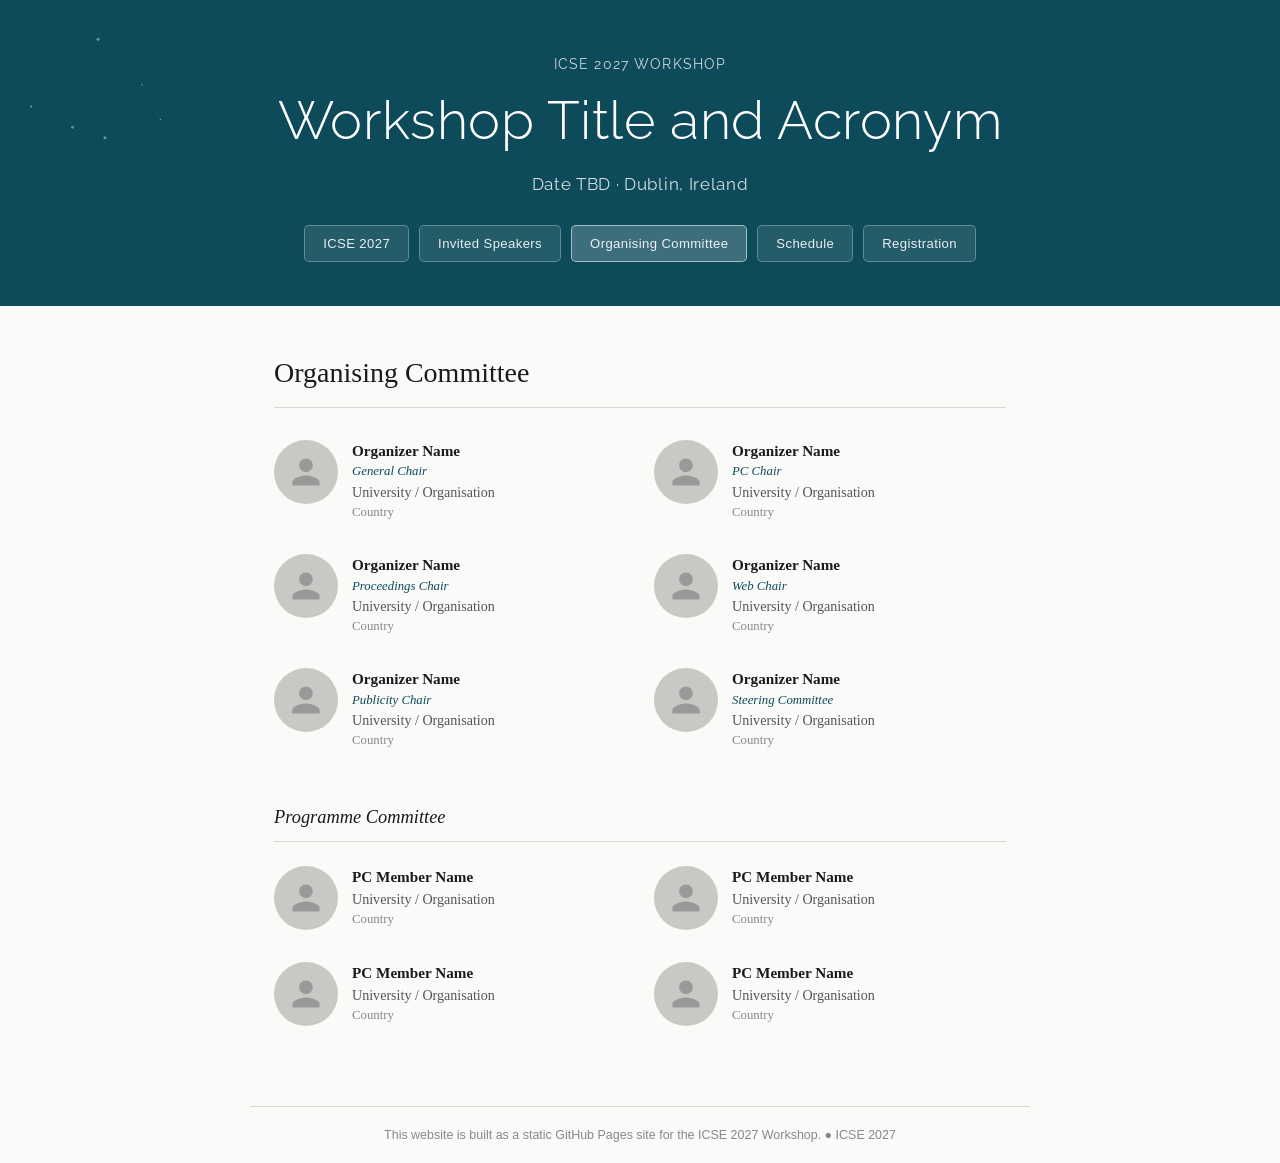
==== committee/index.html @ 1870229b "template change" ====
<!DOCTYPE html>
<html lang="en">
<head>
  <meta charset="UTF-8"/>
  <meta name="viewport" content="width=device-width, initial-scale=1"/>
  <title>Organising Committee · Workshop Title and Acronym · ICSE 2027</title>
  <link rel="preconnect" href="https://fonts.googleapis.com"/>
  <link rel="preconnect" href="https://fonts.gstatic.com" crossorigin/>
  <link href="https://fonts.googleapis.com/css2?family=Raleway:wght@300;400&display=swap" rel="stylesheet"/>
  <link rel="stylesheet" href="../assets/style.css"/>
</head>
<body>

<!-- ── Hero Banner ─────────────────────────────── -->
<header class="hero">
  <canvas class="hero-canvas"></canvas>
  <div class="hero-inner">
    <p class="hero-tagline">ICSE 2027 Workshop</p>
    <h1 class="hero-title">
      <a href="../index.html">Workshop Title and Acronym</a>
    </h1>
    <p class="hero-date">Date TBD · Dublin, Ireland</p>
    <nav class="hero-nav">
      <a href="https://conf.researchr.org/home/icse-2027" target="_blank" rel="noopener">ICSE 2027</a>
      <a href="../invited/index.html">Invited Speakers</a>
      <a href="../committee/index.html" class="active">Organising Committee</a>
      <a href="../schedule/schedule.pdf">Schedule</a>
      <a href="https://icse2027.hotcrp.com/" target="_blank" rel="noopener">Registration</a>
    </nav>
  </div>
</header>

<!-- ── Page Body ───────────────────────────────── -->
<main class="page-content">

  <h1>Organising Committee</h1>

  <!-- ─── Person SVG icon (inline, reused via symbol) ─── -->
  <svg style="display:none" xmlns="http://www.w3.org/2000/svg">
    <symbol id="person-icon" viewBox="0 0 24 24">
      <path d="M12 12c2.7 0 4.8-2.1 4.8-4.8S14.7 2.4 12 2.4
               7.2 4.5 7.2 7.2 9.3 12 12 12zm0 2.4c-3.2 0-9.6 1.6-9.6 4.8
               v2.4h19.2v-2.4c0-3.2-6.4-4.8-9.6-4.8z"/>
    </symbol>
  </svg>

  <div class="committee-grid">

    <!-- ── Co-chairs first (full-width labels) ── -->

    <!-- Member 1 -->
    <div class="committee-card">
      <div class="committee-photo">
        <svg><use href="#person-icon"/></svg>
      </div>
      <div class="committee-info">
        <div class="committee-name">Organizer Name</div>
        <div class="committee-role">General Chair</div>
        <div class="committee-uni">University / Organisation</div>
        <div class="committee-country">Country</div>
      </div>
    </div>

    <!-- Member 2 -->
    <div class="committee-card">
      <div class="committee-photo">
        <svg><use href="#person-icon"/></svg>
      </div>
      <div class="committee-info">
        <div class="committee-name">Organizer Name</div>
        <div class="committee-role">PC Chair</div>
        <div class="committee-uni">University / Organisation</div>
        <div class="committee-country">Country</div>
      </div>
    </div>

    <!-- Member 3 -->
    <div class="committee-card">
      <div class="committee-photo">
        <svg><use href="#person-icon"/></svg>
      </div>
      <div class="committee-info">
        <div class="committee-name">Organizer Name</div>
        <div class="committee-role">Proceedings Chair</div>
        <div class="committee-uni">University / Organisation</div>
        <div class="committee-country">Country</div>
      </div>
    </div>

    <!-- Member 4 -->
    <div class="committee-card">
      <div class="committee-photo">
        <svg><use href="#person-icon"/></svg>
      </div>
      <div class="committee-info">
        <div class="committee-name">Organizer Name</div>
        <div class="committee-role">Web Chair</div>
        <div class="committee-uni">University / Organisation</div>
        <div class="committee-country">Country</div>
      </div>
    </div>

    <!-- Member 5 -->
    <div class="committee-card">
      <div class="committee-photo">
        <svg><use href="#person-icon"/></svg>
      </div>
      <div class="committee-info">
        <div class="committee-name">Organizer Name</div>
        <div class="committee-role">Publicity Chair</div>
        <div class="committee-uni">University / Organisation</div>
        <div class="committee-country">Country</div>
      </div>
    </div>

    <!-- Member 6 -->
    <div class="committee-card">
      <div class="committee-photo">
        <svg><use href="#person-icon"/></svg>
      </div>
      <div class="committee-info">
        <div class="committee-name">Organizer Name</div>
        <div class="committee-role">Steering Committee</div>
        <div class="committee-uni">University / Organisation</div>
        <div class="committee-country">Country</div>
      </div>
    </div>

    <!-- Add or remove cards as needed by duplicating the block above -->

  </div>

  <!-- ─── Programme Committee ─── -->
  <h2 style="margin-top:52px; border-bottom:1px solid var(--border); padding-bottom:8px;">
    Programme Committee
  </h2>

  <div class="committee-grid" style="margin-top:24px;">

    <div class="committee-card">
      <div class="committee-photo">
        <svg><use href="#person-icon"/></svg>
      </div>
      <div class="committee-info">
        <div class="committee-name">PC Member Name</div>
        <div class="committee-uni">University / Organisation</div>
        <div class="committee-country">Country</div>
      </div>
    </div>

    <div class="committee-card">
      <div class="committee-photo">
        <svg><use href="#person-icon"/></svg>
      </div>
      <div class="committee-info">
        <div class="committee-name">PC Member Name</div>
        <div class="committee-uni">University / Organisation</div>
        <div class="committee-country">Country</div>
      </div>
    </div>

    <div class="committee-card">
      <div class="committee-photo">
        <svg><use href="#person-icon"/></svg>
      </div>
      <div class="committee-info">
        <div class="committee-name">PC Member Name</div>
        <div class="committee-uni">University / Organisation</div>
        <div class="committee-country">Country</div>
      </div>
    </div>

    <div class="committee-card">
      <div class="committee-photo">
        <svg><use href="#person-icon"/></svg>
      </div>
      <div class="committee-info">
        <div class="committee-name">PC Member Name</div>
        <div class="committee-uni">University / Organisation</div>
        <div class="committee-country">Country</div>
      </div>
    </div>

    <!-- Add more PC members here -->

  </div>

</main>

<footer class="site-footer">
  This website is built as a static GitHub Pages site for the ICSE 2027 Workshop.
  ●
  <a href="https://conf.researchr.org/home/icse-2027" target="_blank" rel="noopener">ICSE 2027</a>
</footer>

<script src="../assets/stars.js"></script>
</body>
</html>
---- assets/style.css ----
/* ── Reset & Base ───────────────────────────────── */
*, *::before, *::after { box-sizing: border-box; margin: 0; padding: 0; }

:root {
  --teal:      #0d4a5a;
  --teal-dark: #09343f;
  --teal-mid:  #0c3f4d;
  --accent:    #4fbcd4;
  --cream:     #fafaf8;
  --text:      #1a1a1a;
  --muted:     #555;
  --border:    #d8d8d0;
  --gray-card: #f0f0ec;
  --nav-btn-bg:   rgba(255,255,255,0.10);
  --nav-btn-bdr:  rgba(255,255,255,0.28);
  font-size: 16px;
}

html, body {
  font-family: 'Georgia', 'Times New Roman', serif;
  background: var(--cream);
  color: var(--text);
  line-height: 1.65;
}

a { color: var(--teal); text-decoration: none; }
a:hover { text-decoration: underline; }

/* ── Hero Banner ────────────────────────────────── */
.hero {
  background: var(--teal);
  position: relative;
  overflow: hidden;
  padding: 52px 24px 44px;
  text-align: center;
}

/* Star-field canvas overlay */
.hero-canvas {
  position: absolute;
  inset: 0;
  pointer-events: none;
  opacity: 0.55;
}

.hero-inner {
  position: relative;
  z-index: 1;
  max-width: 760px;
  margin: 0 auto;
  text-align: center;
}

.hero-tagline {
  font-family: 'Raleway', 'Helvetica Neue', Helvetica, Arial, sans-serif;
  font-size: 0.9rem;
  font-weight: 400;
  color: rgba(255,255,255,0.78);
  letter-spacing: 0.08em;
  text-transform: uppercase;
  margin-bottom: 12px;
}

.hero-title {
  font-family: 'Raleway', 'Helvetica Neue', Helvetica, Arial, sans-serif;
  font-size: clamp(2rem, 5vw, 3.4rem);
  font-weight: 300;
  color: #fff;
  line-height: 1.2;
  margin-bottom: 18px;
  letter-spacing: 0.01em;
}
.hero-title a { color: #fff; }
.hero-title a:hover { text-decoration: underline; }

.hero-date {
  font-family: 'Raleway', 'Helvetica Neue', Helvetica, Arial, sans-serif;
  font-size: 1.05rem;
  font-weight: 400;
  color: rgba(255,255,255,0.82);
  letter-spacing: 0.04em;
  margin-bottom: 26px;
}

/* ── Nav Buttons ────────────────────────────────── */
.hero-nav {
  display: flex;
  flex-wrap: wrap;
  justify-content: center;
  gap: 10px;
}

.hero-nav a {
  display: inline-block;
  padding: 7px 18px;
  border: 1px solid var(--nav-btn-bdr);
  border-radius: 5px;
  background: var(--nav-btn-bg);
  color: rgba(255,255,255,0.90);
  font-family: 'Helvetica Neue', Helvetica, Arial, sans-serif;
  font-size: 0.82rem;
  letter-spacing: 0.03em;
  transition: background 0.18s, border-color 0.18s;
  text-decoration: none;
}
.hero-nav a:hover,
.hero-nav a.active {
  background: rgba(255,255,255,0.20);
  border-color: rgba(255,255,255,0.55);
  text-decoration: none;
}

/* ── Page Content ───────────────────────────────── */
.page-content {
  max-width: 780px;
  margin: 0 auto;
  padding: 44px 24px 80px;
}

.page-content h1 {
  font-family: 'Georgia', serif;
  font-size: 1.75rem;
  font-weight: 400;
  color: var(--text);
  border-bottom: 1px solid var(--border);
  padding-bottom: 10px;
  margin-bottom: 32px;
}

.page-content h2 {
  font-family: 'Georgia', serif;
  font-size: 1.15rem;
  font-weight: 400;
  font-style: italic;
  color: var(--text);
  margin: 36px 0 10px;
}

.page-content p {
  margin-bottom: 1em;
  color: var(--muted);
}

/* ── Speaker Card ───────────────────────────────── */
.speaker-card {
  display: flex;
  align-items: flex-start;
  gap: 20px;
  margin-bottom: 40px;
  padding-bottom: 40px;
  border-bottom: 1px solid var(--border);
}
.speaker-card:last-child { border-bottom: none; }

.speaker-photo {
  flex-shrink: 0;
  width: 100px;
  height: 100px;
  border-radius: 50%;
  object-fit: cover;
  background: #c8c8c4;
  display: block;
}

.speaker-photo-placeholder {
  flex-shrink: 0;
  width: 100px;
  height: 100px;
  border-radius: 50%;
  background: #c8c8c4;
  display: flex;
  align-items: center;
  justify-content: center;
}
.speaker-photo-placeholder svg {
  width: 52px;
  height: 52px;
  fill: #999;
}

.speaker-info { flex: 1; }

.speaker-name {
  font-family: 'Georgia', serif;
  font-size: 1.05rem;
  font-weight: 700;
  margin-bottom: 2px;
  color: var(--text);
}

.speaker-org {
  font-family: 'Helvetica Neue', Helvetica, Arial, sans-serif;
  font-size: 0.85rem;
  color: var(--muted);
  margin-bottom: 6px;
}

.speaker-title {
  font-style: italic;
  font-size: 0.95rem;
  color: var(--muted);
  margin-bottom: 8px;
}

.speaker-abstract {
  font-size: 0.92rem;
  color: #666;
  line-height: 1.6;
}

/* ── Organising Committee Grid ──────────────────── */
.committee-grid {
  display: grid;
  grid-template-columns: 1fr 1fr;
  gap: 32px 28px;
  margin-top: 16px;
}

@media (max-width: 560px) {
  .committee-grid { grid-template-columns: 1fr; }
}

.committee-card {
  display: flex;
  gap: 14px;
  align-items: flex-start;
}

.committee-photo {
  flex-shrink: 0;
  width: 64px;
  height: 64px;
  border-radius: 50%;
  background: #c8c8c4;
  display: flex;
  align-items: center;
  justify-content: center;
  overflow: hidden;
}
.committee-photo svg {
  width: 34px;
  height: 34px;
  fill: #999;
}

.committee-info { font-size: 0.88rem; line-height: 1.5; }

.committee-name {
  font-family: 'Georgia', serif;
  font-weight: 700;
  font-size: 0.95rem;
  color: var(--text);
}
.committee-role {
  font-size: 0.80rem;
  font-style: italic;
  color: var(--teal);
}
.committee-uni  { color: var(--muted); }
.committee-country { color: #888; font-size: 0.80rem; }

/* ── Footer ─────────────────────────────────────── */
.site-footer {
  border-top: 1px solid var(--border);
  padding: 18px 24px;
  text-align: center;
  font-family: 'Helvetica Neue', Helvetica, Arial, sans-serif;
  font-size: 0.78rem;
  color: #888;
  max-width: 780px;
  margin: 0 auto;
}
.site-footer a { color: #888; }
.site-footer a:hover { color: var(--teal); }

/* ── About / home body ──────────────────────────── */
.about-section h1 {
  font-family: 'Georgia', serif;
  font-size: 1.75rem;
  font-weight: 400;
  border-bottom: 1px solid var(--border);
  padding-bottom: 10px;
  margin-bottom: 24px;
}
.about-section h2 {
  font-family: 'Georgia', serif;
  font-size: 1.2rem;
  font-weight: 400;
  margin: 36px 0 10px;
  border-bottom: 1px solid var(--border);
  padding-bottom: 6px;
}

@media (max-width: 640px) {
  .speaker-card { flex-direction: column; align-items: center; text-align: center; }
  .committee-grid { grid-template-columns: 1fr; }
}
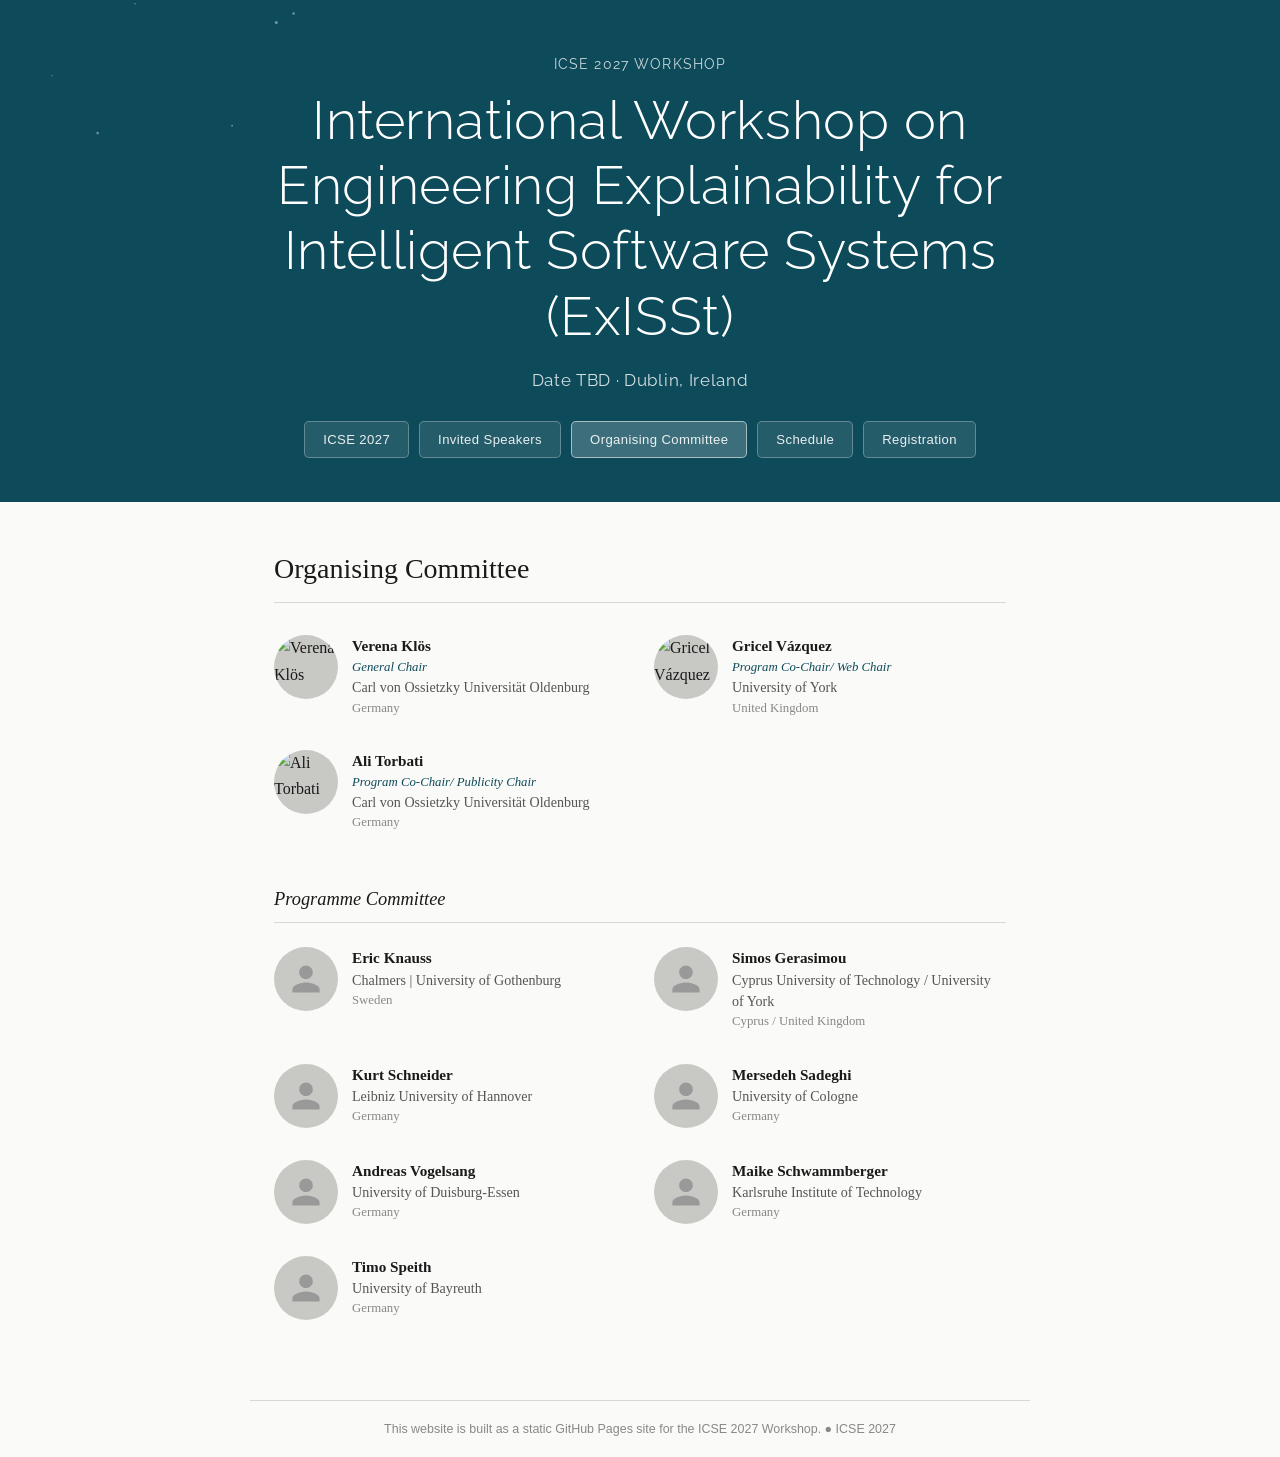
==== commit 00082803: "updated ExiSSt website" ====
--- a/committee/index.html
+++ b/committee/index.html
@@ -3,7 +3,7 @@
 <head>
   <meta charset="UTF-8"/>
   <meta name="viewport" content="width=device-width, initial-scale=1"/>
-  <title>Organising Committee · Workshop Title and Acronym · ICSE 2027</title>
+  <title>Organising Committee · International Workshop on Engineering Explainability for Intelligent Software Systems (ExISSt) · ICSE 2027</title>
   <link rel="preconnect" href="https://fonts.googleapis.com"/>
   <link rel="preconnect" href="https://fonts.gstatic.com" crossorigin/>
   <link href="https://fonts.googleapis.com/css2?family=Raleway:wght@300;400&display=swap" rel="stylesheet"/>
@@ -17,7 +17,7 @@
   <div class="hero-inner">
     <p class="hero-tagline">ICSE 2027 Workshop</p>
     <h1 class="hero-title">
-      <a href="../index.html">Workshop Title and Acronym</a>
+      <a href="../index.html">International Workshop on Engineering Explainability for Intelligent Software Systems (ExISSt) </a>
     </h1>
     <p class="hero-date">Date TBD · Dublin, Ireland</p>
     <nav class="hero-nav">
@@ -51,80 +51,46 @@
     <!-- Member 1 -->
     <div class="committee-card">
       <div class="committee-photo">
-        <svg><use href="#person-icon"/></svg>
-      </div>
-      <div class="committee-info">
-        <div class="committee-name">Organizer Name</div>
+        <img src="https://uol.de/f/2/_processed_/8/2/csm_2024-05-08-Verena_Kloes-xxx-Daniel_Schmidt_fe08680b15.jpg" alt="Verena Klös"/>
+      </div>
+      <div class="committee-info">
+        <div class="committee-name">Verena Klös</div>
         <div class="committee-role">General Chair</div>
-        <div class="committee-uni">University / Organisation</div>
-        <div class="committee-country">Country</div>
+        <div class="committee-uni">Carl von Ossietzky Universität Oldenburg</div>
+        <div class="committee-country">Germany</div>
       </div>
     </div>
 
     <!-- Member 2 -->
     <div class="committee-card">
       <div class="committee-photo">
-        <svg><use href="#person-icon"/></svg>
-      </div>
-      <div class="committee-info">
-        <div class="committee-name">Organizer Name</div>
-        <div class="committee-role">PC Chair</div>
-        <div class="committee-uni">University / Organisation</div>
-        <div class="committee-country">Country</div>
+        <img src="https://encrypted-tbn0.gstatic.com/images?q=tbn:ANd9GcT78x3J-VYGR2KL2MimqWO6vfWRMZTAXASORg&s" alt="Gricel Vázquez"/>
+      </div>
+      <div class="committee-info">
+        <div class="committee-name">Gricel Vázquez</div>
+        <div class="committee-role">Program Co-Chair/ Web Chair</div>
+        <!-- <div class="committee-role"></div> -->
+        <div class="committee-uni">University of York</div>
+        <div class="committee-country">United Kingdom</div>
       </div>
     </div>
 
     <!-- Member 3 -->
-    <div class="committee-card">
-      <div class="committee-photo">
-        <svg><use href="#person-icon"/></svg>
-      </div>
-      <div class="committee-info">
-        <div class="committee-name">Organizer Name</div>
-        <div class="committee-role">Proceedings Chair</div>
-        <div class="committee-uni">University / Organisation</div>
-        <div class="committee-country">Country</div>
-      </div>
-    </div>
-
-    <!-- Member 4 -->
-    <div class="committee-card">
-      <div class="committee-photo">
-        <svg><use href="#person-icon"/></svg>
-      </div>
-      <div class="committee-info">
-        <div class="committee-name">Organizer Name</div>
-        <div class="committee-role">Web Chair</div>
-        <div class="committee-uni">University / Organisation</div>
-        <div class="committee-country">Country</div>
-      </div>
-    </div>
-
-    <!-- Member 5 -->
-    <div class="committee-card">
-      <div class="committee-photo">
-        <svg><use href="#person-icon"/></svg>
-      </div>
-      <div class="committee-info">
-        <div class="committee-name">Organizer Name</div>
-        <div class="committee-role">Publicity Chair</div>
-        <div class="committee-uni">University / Organisation</div>
-        <div class="committee-country">Country</div>
-      </div>
-    </div>
-
-    <!-- Member 6 -->
-    <div class="committee-card">
-      <div class="committee-photo">
-        <svg><use href="#person-icon"/></svg>
-      </div>
-      <div class="committee-info">
-        <div class="committee-name">Organizer Name</div>
-        <div class="committee-role">Steering Committee</div>
-        <div class="committee-uni">University / Organisation</div>
-        <div class="committee-country">Country</div>
-      </div>
-    </div>
+      <div class="committee-card">
+      <div class="committee-photo">
+        <img src="https://uol.de/f/2/_processed_/b/3/csm_IMG_0683_160b7f02fb.jpg" alt="Ali Torbati"/>
+      </div>
+      <div class="committee-info">
+        <div class="committee-name">Ali Torbati</div>
+        <div class="committee-role">Program Co-Chair/ Publicity Chair</div>
+        <!-- <div class="committee-role">Publicity Chair</div> -->
+        <div class="committee-uni">Carl von Ossietzky Universität Oldenburg</div>
+        <div class="committee-country">Germany</div>
+      </div>
+    </div>
+
+
+    
 
     <!-- Add or remove cards as needed by duplicating the block above -->
 
@@ -142,44 +108,80 @@
         <svg><use href="#person-icon"/></svg>
       </div>
       <div class="committee-info">
-        <div class="committee-name">PC Member Name</div>
-        <div class="committee-uni">University / Organisation</div>
-        <div class="committee-country">Country</div>
-      </div>
-    </div>
-
-    <div class="committee-card">
-      <div class="committee-photo">
-        <svg><use href="#person-icon"/></svg>
-      </div>
-      <div class="committee-info">
-        <div class="committee-name">PC Member Name</div>
-        <div class="committee-uni">University / Organisation</div>
-        <div class="committee-country">Country</div>
-      </div>
-    </div>
-
-    <div class="committee-card">
-      <div class="committee-photo">
-        <svg><use href="#person-icon"/></svg>
-      </div>
-      <div class="committee-info">
-        <div class="committee-name">PC Member Name</div>
-        <div class="committee-uni">University / Organisation</div>
-        <div class="committee-country">Country</div>
-      </div>
-    </div>
-
-    <div class="committee-card">
-      <div class="committee-photo">
-        <svg><use href="#person-icon"/></svg>
-      </div>
-      <div class="committee-info">
-        <div class="committee-name">PC Member Name</div>
-        <div class="committee-uni">University / Organisation</div>
-        <div class="committee-country">Country</div>
-      </div>
-    </div>
+        <div class="committee-name">Eric Knauss</div>
+        <div class="committee-uni">Chalmers | University of Gothenburg</div>
+        <div class="committee-country">Sweden</div>
+      </div>
+    </div>
+
+    <div class="committee-card">
+      <div class="committee-photo">
+        <svg><use href="#person-icon"/></svg>
+      </div>
+      <div class="committee-info">
+        <div class="committee-name">Simos Gerasimou</div>
+        <div class="committee-uni">Cyprus University of Technology / University of York</div>
+        <div class="committee-country">Cyprus / United Kingdom</div>
+      </div>
+    </div>
+
+
+    <div class="committee-card">
+      <div class="committee-photo">
+        <svg><use href="#person-icon"/></svg>
+      </div>
+      <div class="committee-info">
+        <div class="committee-name">Kurt Schneider</div>
+        <div class="committee-uni">Leibniz University of Hannover</div>
+        <div class="committee-country">Germany</div>
+      </div>
+    </div>
+
+    <div class="committee-card">
+      <div class="committee-photo">
+        <svg><use href="#person-icon"/></svg>
+      </div>
+      <div class="committee-info">
+        <div class="committee-name">Mersedeh Sadeghi</div>
+        <div class="committee-uni">University of Cologne</div>
+        <div class="committee-country">Germany</div>
+      </div>
+    </div>
+
+    <div class="committee-card">
+      <div class="committee-photo">
+        <svg><use href="#person-icon"/></svg>
+      </div>
+      <div class="committee-info">
+        <div class="committee-name">Andreas Vogelsang</div>
+        <div class="committee-uni">University of Duisburg-Essen</div>
+        <div class="committee-country">Germany</div>
+      </div>
+    </div>
+
+    <div class="committee-card">
+      <div class="committee-photo">
+        <svg><use href="#person-icon"/></svg>
+      </div>
+      <div class="committee-info">
+        <div class="committee-name">Maike Schwammberger</div>
+        <div class="committee-uni">Karlsruhe Institute of Technology</div>
+        <div class="committee-country">Germany</div>
+      </div>
+    </div>
+
+    <div class="committee-card">
+      <div class="committee-photo">
+        <svg><use href="#person-icon"/></svg>
+      </div>
+      <div class="committee-info">
+        <div class="committee-name">Timo Speith</div>
+        <div class="committee-uni">University of Bayreuth</div>
+        <div class="committee-country">Germany</div>
+      </div>
+    </div>
+
+
 
     <!-- Add more PC members here -->
 
--- a/assets/style.css
+++ b/assets/style.css
@@ -177,6 +177,13 @@
   height: 52px;
   fill: #999;
 }
+.speaker-photo-placeholder img {
+  width: 100%;
+  height: 100%;
+  object-fit: cover;
+  object-position: center top;
+  border-radius: 50%;
+}
 
 .speaker-info { flex: 1; }
 
@@ -242,6 +249,12 @@
   height: 34px;
   fill: #999;
 }
+.committee-photo img {
+  width: 100%;
+  height: 100%;
+  object-fit: cover;
+  object-position: center top;
+}
 
 .committee-info { font-size: 0.88rem; line-height: 1.5; }
 
@@ -258,6 +271,45 @@
 }
 .committee-uni  { color: var(--muted); }
 .committee-country { color: #888; font-size: 0.80rem; }
+
+/* ── Contributions List ─────────────────────────── */
+.contributions-list {
+  list-style: disc;
+  padding-left: 1.3em;
+  color: var(--muted);
+  font-size: 0.95rem;
+  line-height: 1.75;
+  margin: 12px 0 16px;
+}
+.contributions-list li { margin-bottom: 10px; }
+
+/* ── Scope Grid ─────────────────────────────────── */
+.scope-grid {
+  display: grid;
+  grid-template-columns: 1fr ;
+  gap: 28px 32px;
+  margin-top: 24px;
+}
+
+@media (max-width: 580px) {
+  .scope-grid { grid-template-columns: 1fr; }
+}
+
+.scope-category h3 {
+  font-family: 'Georgia', serif;
+  font-size: 1rem;
+  font-weight: 700;
+  color: var(--teal-dark);
+  margin-bottom: 10px;
+}
+
+.scope-category ul {
+  list-style: disc;
+  padding-left: 1.2em;
+  color: var(--muted);
+  font-size: 0.93rem;
+  line-height: 1.7;
+}
 
 /* ── Footer ─────────────────────────────────────── */
 .site-footer {
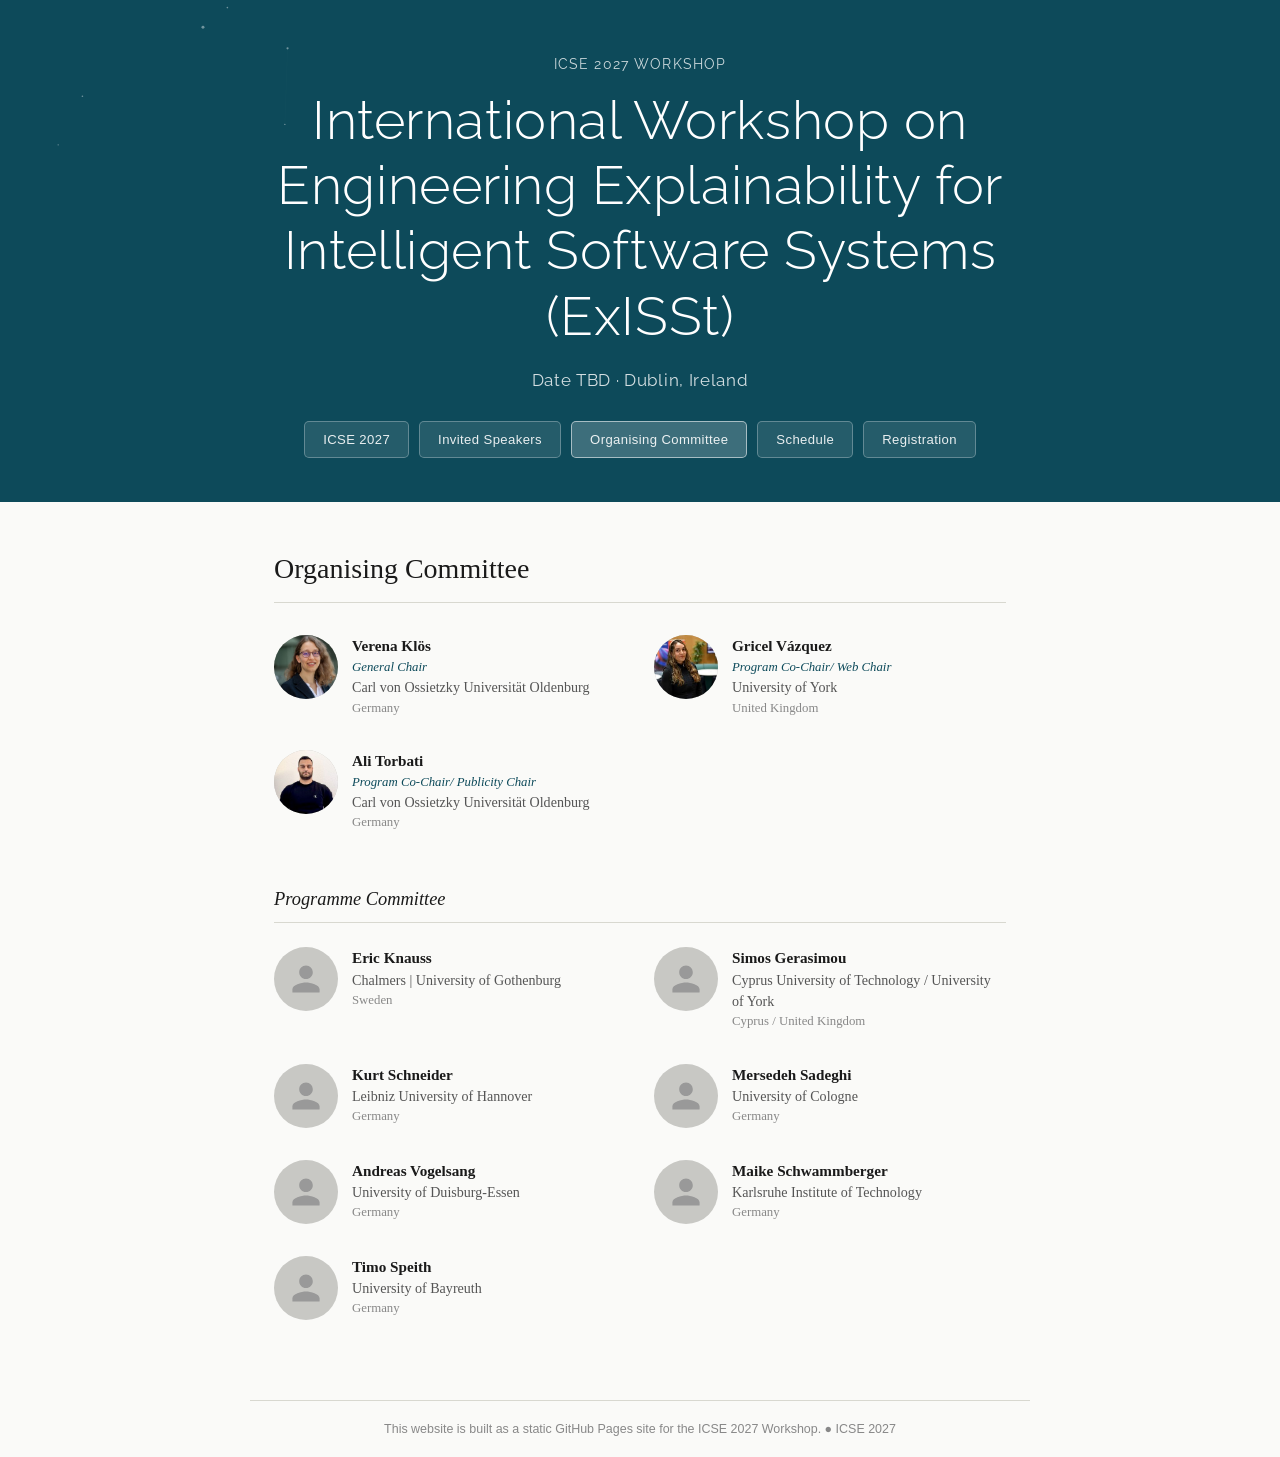
==== commit fb356d4d: "updated ExiSSt website" ====
--- a/committee/index.html
+++ b/committee/index.html
@@ -51,7 +51,7 @@
     <!-- Member 1 -->
     <div class="committee-card">
       <div class="committee-photo">
-        <img src="https://uol.de/f/2/_processed_/8/2/csm_2024-05-08-Verena_Kloes-xxx-Daniel_Schmidt_fe08680b15.jpg" alt="Verena Klös"/>
+        <img src="../assets/images/verena" alt="Verena Klös"/>
       </div>
       <div class="committee-info">
         <div class="committee-name">Verena Klös</div>
@@ -64,7 +64,7 @@
     <!-- Member 2 -->
     <div class="committee-card">
       <div class="committee-photo">
-        <img src="https://encrypted-tbn0.gstatic.com/images?q=tbn:ANd9GcT78x3J-VYGR2KL2MimqWO6vfWRMZTAXASORg&s" alt="Gricel Vázquez"/>
+        <img src="../assets/images/gricel" alt="Gricel Vázquez"/>
       </div>
       <div class="committee-info">
         <div class="committee-name">Gricel Vázquez</div>
@@ -78,7 +78,7 @@
     <!-- Member 3 -->
       <div class="committee-card">
       <div class="committee-photo">
-        <img src="https://uol.de/f/2/_processed_/b/3/csm_IMG_0683_160b7f02fb.jpg" alt="Ali Torbati"/>
+        <img src="../assets/images/ali" alt="Ali Torbati"/>
       </div>
       <div class="committee-info">
         <div class="committee-name">Ali Torbati</div>
